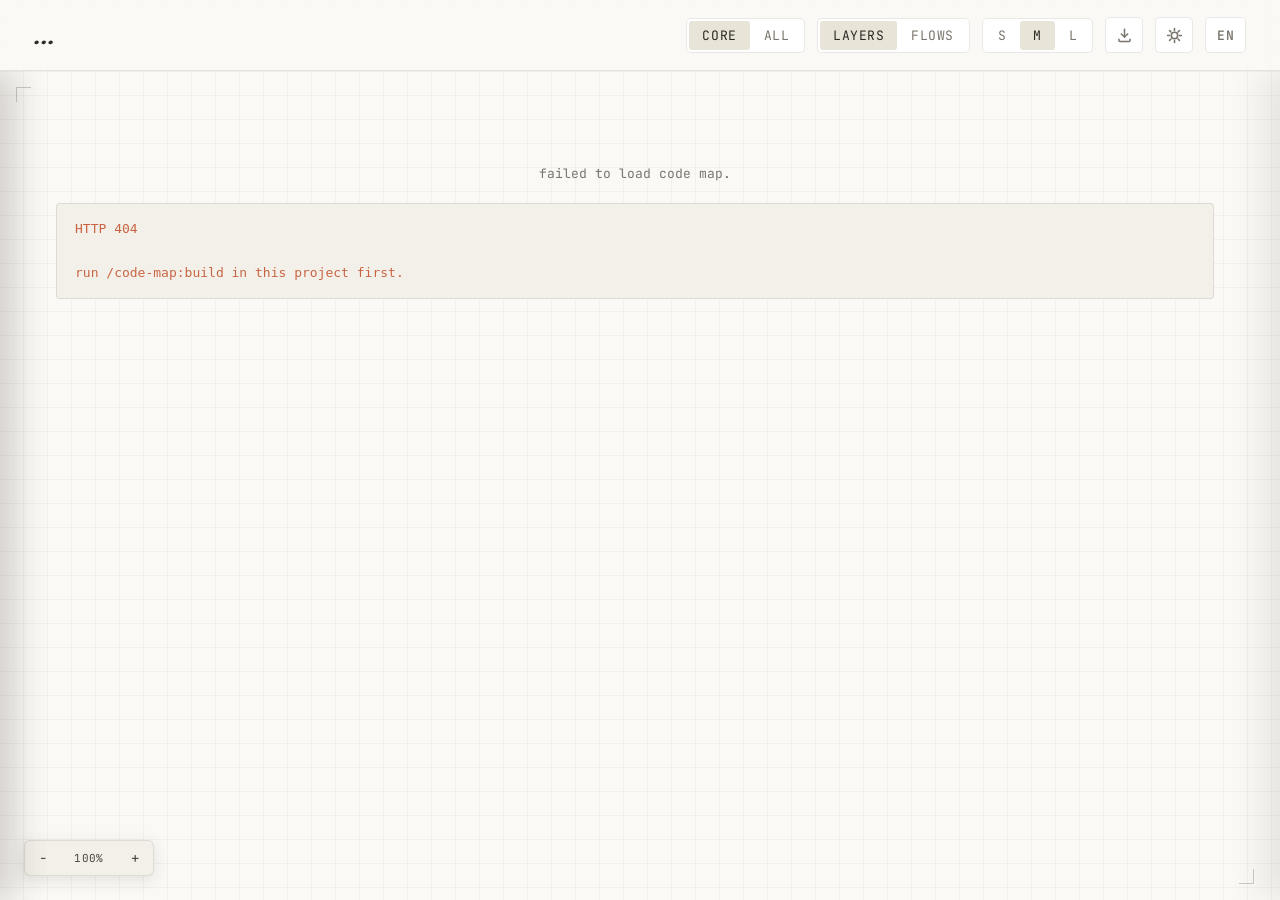
==== viewer/index.html @ 7a721532 "feat(viewer): git commit-history sidebar with changed-class highlight Layer-mode left sidebar (left-" ====
<!doctype html>
<html lang="en" id="html-root">
<head>
<meta charset="utf-8" />
<meta name="viewport" content="width=device-width, initial-scale=1" />
<title>code map</title>

<link rel="preconnect" href="https://fonts.googleapis.com">
<link rel="preconnect" href="https://fonts.gstatic.com" crossorigin>
<link href="https://fonts.googleapis.com/css2?family=Fraunces:opsz,wght@9..144,400;9..144,500;9..144,600&family=Geist:wght@300;400;500;600&family=JetBrains+Mono:wght@400;500;600&display=swap" rel="stylesheet">

<link rel="stylesheet" href="./style.css" />
</head>
<body>

<header class="topbar">
  <div class="brand">
    <div class="project" id="project-name">…</div>
    <div class="build-info" id="build-info" hidden></div>
  </div>
  <div class="controls">
    <div class="toggle" id="view-toggle">
      <button data-mode="core" class="active" data-i18n="core">core</button>
      <button data-mode="all" data-i18n="all">all</button>
    </div>
    <div class="toggle" id="group-toggle" role="group" aria-label="grouping">
      <button data-group="layer" class="active" data-i18n="group_layers">layers</button>
      <button data-group="flow" data-i18n="group_flows">flows</button>
    </div>
    <div class="toggle" id="font-size-toggle" role="group" aria-label="font size">
      <button data-size="small" data-i18n-title="font_small">S</button>
      <button data-size="medium" class="active" data-i18n-title="font_medium">M</button>
      <button data-size="large" data-i18n-title="font_large">L</button>
    </div>
    <button class="export-toggle" id="export-toggle" type="button" aria-label="export image" data-i18n-title="export_image">
      <svg viewBox="0 0 16 16" fill="none" stroke="currentColor" stroke-width="1.4" stroke-linecap="round" stroke-linejoin="round" aria-hidden="true">
        <path d="M8 2v7.5"/>
        <path d="M5 6.5 8 9.5 11 6.5"/>
        <path d="M2.75 11.5v1.25c0 .55.45 1 1 1h8.5c.55 0 1-.45 1-1V11.5"/>
      </svg>
    </button>
    <button class="theme-toggle" id="theme-toggle" type="button" aria-label="toggle theme" data-i18n-title="toggle_theme">
      <svg class="icon-moon" viewBox="0 0 16 16" fill="currentColor" aria-hidden="true">
        <path d="M6 1.5a6.5 6.5 0 1 0 8.5 8.5A5.5 5.5 0 0 1 6 1.5z"/>
      </svg>
      <svg class="icon-sun" viewBox="0 0 16 16" fill="none" stroke="currentColor" stroke-width="1.5" stroke-linecap="round" aria-hidden="true">
        <circle cx="8" cy="8" r="3"/>
        <path d="M8 1.5v1.8 M8 12.7v1.8 M1.5 8h1.8 M12.7 8h1.8 M3.4 3.4l1.27 1.27 M11.33 11.33l1.27 1.27 M3.4 12.6l1.27-1.27 M11.33 4.67l1.27-1.27"/>
      </svg>
    </button>
    <button class="lang-toggle" id="lang-toggle" type="button" aria-label="switch language">EN</button>
  </div>
</header>

<div class="layout">
  <aside class="flow-sidebar" id="flow-sidebar">
    <div class="flow-sidebar-head">
      <span class="flow-sidebar-title" data-i18n="group_flows">flows</span>
      <button class="flow-collapse" id="flow-collapse" type="button" aria-label="collapse flow list" data-i18n-title="collapse_flows">
        <svg viewBox="0 0 16 16" fill="none" stroke="currentColor" stroke-width="1.6" stroke-linecap="round" stroke-linejoin="round" aria-hidden="true">
          <path d="M10 3.5 5.5 8 10 12.5"/>
        </svg>
      </button>
    </div>
    <div class="flow-list" id="flow-list"></div>
  </aside>
  <aside class="commit-sidebar" id="commit-sidebar">
    <div class="commit-sidebar-head">
      <span class="commit-sidebar-title" data-i18n="commit_history">Commit History</span>
      <button class="commit-collapse" id="commit-collapse" type="button" aria-label="collapse commit list" data-i18n-title="collapse_commits">
        <svg viewBox="0 0 16 16" fill="none" stroke="currentColor" stroke-width="1.6" stroke-linecap="round" stroke-linejoin="round" aria-hidden="true">
          <path d="M10 3.5 5.5 8 10 12.5"/>
        </svg>
      </button>
    </div>
    <div class="commit-list" id="commit-list"></div>
  </aside>
  <button class="commit-expand" id="commit-expand" type="button" aria-label="show commit history" data-i18n-title="expand_commits">
    <svg viewBox="0 0 16 16" fill="none" stroke="currentColor" stroke-width="1.6" stroke-linecap="round" stroke-linejoin="round" aria-hidden="true">
      <path d="M6 3.5 10.5 8 6 12.5"/>
    </svg>
  </button>
  <button class="flow-expand" id="flow-expand" type="button" aria-label="show flow list" data-i18n-title="expand_flows">
    <svg viewBox="0 0 16 16" fill="none" stroke="currentColor" stroke-width="1.6" stroke-linecap="round" stroke-linejoin="round" aria-hidden="true">
      <path d="M6 3.5 10.5 8 6 12.5"/>
    </svg>
  </button>
  <div class="canvas-wrap" id="canvas-wrap">
    <svg id="map" xmlns="http://www.w3.org/2000/svg"></svg>
  </div>
  <aside class="detail" id="detail">
    <div class="detail-body" id="detail-body">
      <div class="empty">
        <div data-i18n="nothing_selected">nothing selected.</div>
        <div class="hint" data-i18n="click_node">click a node in the map</div>
      </div>
    </div>
    <div class="lang-stats" id="lang-stats"></div>
  </aside>
  <div class="zoom-controls" id="zoom-controls">
    <button type="button" data-zoom="out" data-i18n-title="zoom_out">−</button>
    <button type="button" data-zoom="reset" class="zoom-pct" id="zoom-pct" data-i18n-title="zoom_reset">100%</button>
    <button type="button" data-zoom="in" data-i18n-title="zoom_in">+</button>
  </div>
</div>

<div class="tooltip" id="tooltip"></div>

<script type="module" src="./src/main.js"></script>
</body>
</html>
---- viewer/style.css ----
:root {
  --bg-0:        #0a0e13;
  --bg-1:        #0f141b;
  --bg-2:        #161c25;
  --bg-3:        #1d2530;
  --line-faint:  rgba(140, 180, 220, 0.045);
  --line:        rgba(140, 180, 220, 0.10);
  --line-strong: rgba(140, 180, 220, 0.22);

  --text-0:      #e8ecf2;
  --text-1:      #b7bfcc;
  --text-2:      #7c8696;
  --text-3:      #525c6b;

  --accent:      #e9a771;          /* copper */
  --accent-dim:  rgba(233, 167, 113, 0.22);
  --accent-glow: rgba(233, 167, 113, 0.55);
  --cyan:        #7ad3e6;           /* edge cyan */
  --cyan-dim:    rgba(122, 211, 230, 0.32);
  --warn:        #d68b8b;

  --header-bg:      rgba(10, 14, 19, 0.86);
  --shadow-panel:   rgba(0, 0, 0, 0.22);
  --shadow-tooltip: rgba(0, 0, 0, 0.50);
  --shadow-zoom:    rgba(0, 0, 0, 0.32);
  --scroll-hover:   #2a3340;

  --font-display: "Fraunces", Georgia, serif;
  --font-ui:      "Geist", ui-sans-serif, system-ui, sans-serif;
  --font-mono:    "JetBrains Mono", ui-monospace, "SF Mono", Menlo, monospace;

  /* type scale — driven by body.fs-{small,medium,large}. 14 / 16 / 18 ratio.
     NOTE: derived values like calc(380px * var(--fs-scale)) must be written at
     the point of use, not declared here — a custom property defined on :root
     locks in the var() at :root, ignoring body-level overrides. */
  --fs-scale: 1;
}

body.fs-small  { --fs-scale: 0.875; }
body.fs-large  { --fs-scale: 1.125; }

/* light theme — warm cream / coral, inspired by claude.com */
body.light {
  --bg-0:        #faf9f6;          /* page */
  --bg-1:        #ffffff;          /* panels */
  --bg-2:        #f3f0ea;          /* subtle hover */
  --bg-3:        #e8e4d8;          /* emphasis */
  --line-faint:  rgba(60, 50, 40, 0.045);
  --line:        rgba(60, 50, 40, 0.11);
  --line-strong: rgba(60, 50, 40, 0.24);

  --text-0:      #2d2a26;
  --text-1:      #4a463f;
  --text-2:      #7a756c;
  --text-3:      #a8a39a;

  --accent:      #c96442;          /* claude warm orange */
  --accent-dim:  rgba(201, 100, 66, 0.16);
  --accent-glow: rgba(201, 100, 66, 0.38);
  --cyan:        #5c8bc9;
  --cyan-dim:    rgba(92, 139, 201, 0.30);
  --warn:        #c25555;

  --header-bg:      rgba(250, 249, 246, 0.88);
  --shadow-panel:   rgba(60, 50, 40, 0.10);
  --shadow-tooltip: rgba(60, 50, 40, 0.18);
  --shadow-zoom:    rgba(60, 50, 40, 0.12);
  --scroll-hover:   #c0b8aa;
}

* { box-sizing: border-box; }
html, body { margin: 0; padding: 0; height: 100%; background: var(--bg-0); color: var(--text-0); font-family: var(--font-ui); }

/* Theme cross-fade: only active for the brief window right after a manual theme
   toggle (body.theme-switching, added/removed in JS). Applying it to every
   element makes the whole UI — panels, SVG nodes, borders, text — ease between
   palettes together instead of snapping, which is what felt jarring before.
   It's temporary so it never interferes with hover/layout transitions. */
body.theme-switching,
body.theme-switching *,
body.theme-switching *::before,
body.theme-switching *::after {
  transition:
    background-color 0.4s cubic-bezier(0.4, 0, 0.2, 1),
    background-image 0.4s cubic-bezier(0.4, 0, 0.2, 1),
    color            0.4s cubic-bezier(0.4, 0, 0.2, 1),
    border-color     0.4s cubic-bezier(0.4, 0, 0.2, 1),
    fill             0.4s cubic-bezier(0.4, 0, 0.2, 1),
    stroke           0.4s cubic-bezier(0.4, 0, 0.2, 1) !important;
}
@media (prefers-reduced-motion: reduce) {
  body.theme-switching, body.theme-switching *,
  body.theme-switching *::before, body.theme-switching *::after { transition: none !important; }
}
body {
  /* full-height flex column: topbar (auto) + .layout (fills the rest). This
     replaces the old `.layout { height: calc(100vh - 57px) }` magic number, so
     the topbar can grow/shrink without re-deriving a hardcoded offset. */
  display: flex;
  flex-direction: column;
  overflow: hidden;
  /* blueprint grid background */
  background-image:
    linear-gradient(var(--line-faint) 1px, transparent 1px),
    linear-gradient(90deg, var(--line-faint) 1px, transparent 1px);
  background-size: 24px 24px;
  background-position: -1px -1px;
}

a { color: inherit; }
button { font-family: inherit; }

/* ---------- header ---------- */
header.topbar {
  position: sticky; top: 0; z-index: 50;
  flex: 0 0 auto;
  display: flex;
  justify-content: space-between;
  align-items: center;
  gap: 28px;
  padding: 17px 34px;
  border-bottom: 1px solid var(--line);
  background: var(--header-bg);
  backdrop-filter: blur(8px);
}

.brand {
  display: flex; align-items: baseline; gap: 14px;
}
.brand .project {
  font-family: var(--font-display);
  font-style: italic;
  font-weight: 500;
  font-size: 26px;
  letter-spacing: -0.01em;
  color: var(--text-0);
}
.brand .build-info {
  font-family: var(--font-mono);
  font-size: 12px;
  line-height: 1.4;
  color: var(--text-2);
  white-space: nowrap;
  letter-spacing: 0.02em;
}

.controls { display: flex; gap: 12px; align-items: center; }

.toggle {
  display: flex; gap: 1px; border: 1px solid var(--line); border-radius: 5px; padding: 2px;
  background: var(--bg-1);
}
.toggle[hidden] { display: none; }   /* core/all toggle is hidden in flow mode */
.toggle button {
  background: transparent; border: 0; color: var(--text-2);
  font-family: var(--font-mono); font-size: 13px; letter-spacing: 0.04em;
  padding: 6px 13px; cursor: pointer; border-radius: 3px;
  text-transform: uppercase;
}
.toggle button.active { background: var(--bg-3); color: var(--text-0); }
.toggle button:hover:not(.active) { color: var(--text-1); }

.theme-toggle, .lang-toggle, .export-toggle {
  background: var(--bg-1);
  border: 1px solid var(--line);
  border-radius: 5px;
  width: 38px; height: 36px;
  padding: 0;
  display: inline-flex; align-items: center; justify-content: center;
  color: var(--text-2);
  cursor: pointer;
  transition: color 0.15s, background 0.15s, border-color 0.15s;
}
.theme-toggle:hover, .lang-toggle:hover, .export-toggle:hover { color: var(--text-0); border-color: var(--line-strong); }
.theme-toggle svg, .lang-toggle svg, .export-toggle svg { width: 17px; height: 17px; display: block; }
.export-toggle[aria-busy="true"] { opacity: 0.5; pointer-events: none; }
.theme-toggle .icon-sun  { display: none; }
.theme-toggle .icon-moon { display: block; }
body.light .theme-toggle .icon-sun  { display: block; }
body.light .theme-toggle .icon-moon { display: none; }
.lang-toggle {
  font-family: var(--font-mono);
  font-size: 13px;
  font-weight: 600;
  letter-spacing: 0.02em;
  width: auto;
  padding: 0 11px;
}

/* ---------- main layout ---------- */
.layout {
  position: relative;
  display: flex;
  flex: 1 1 auto;
  min-height: 0;          /* let the flex child own its height and scroll internally */
  overflow: hidden;       /* clip the panels during the slide-out so their shadows don't leak */
}

.canvas-wrap {
  position: relative;
  flex: 1;
  min-width: 0;           /* let the flex item shrink below its content's intrinsic width */
  overflow: auto;
  /* Reserve scrollbar space so its appearance/disappearance can't change clientWidth.
     Without this, applyZoom can fall into a ResizeObserver feedback loop where the
     SVG height crosses the scrollbar threshold each frame and the page visibly shakes. */
  scrollbar-gutter: stable;
  padding: 32px 28px 80px;
  cursor: grab;
  /* margin-right ← right detail panel; margin-left ← left flow sidebar. */
  transition: margin 280ms cubic-bezier(0.4, 0, 0.2, 1);
}
.canvas-wrap.panning { cursor: grabbing; }
.canvas-wrap.panning * { cursor: grabbing !important; }   /* keep cursor consistent over nodes during a pan */
.layout.has-selection .canvas-wrap { margin-right: calc(380px * var(--fs-scale)); }
.layout.flow-active.flow-open .canvas-wrap { margin-left: calc(240px * var(--fs-scale)); }
.layout.commit-active.commit-open .canvas-wrap { margin-left: calc(240px * var(--fs-scale)); }

.canvas-wrap::before {
  /* registration mark, top-left corner */
  content: "";
  position: absolute; top: 16px; left: 16px;
  width: 14px; height: 14px;
  border-left: 1px solid var(--line-strong); border-top: 1px solid var(--line-strong);
}
.canvas-wrap::after {
  content: "";
  position: absolute; bottom: 16px; right: 16px;
  width: 14px; height: 14px;
  border-right: 1px solid var(--line-strong); border-bottom: 1px solid var(--line-strong);
}

#map { display: block; }

/* ---------- right panel (overlay, slides in from the right) ---------- */
.detail {
  position: absolute;
  top: 0; right: 0; bottom: 0;
  width: calc(380px * var(--fs-scale));
  background: var(--bg-1);
  display: flex; flex-direction: column;
  border-left: 1px solid var(--line);
  box-shadow: -16px 0 32px var(--shadow-panel);
  transform: translateX(100%);
  transition: transform 280ms cubic-bezier(0.4, 0, 0.2, 1);
  z-index: 5;
}
.layout.has-selection .detail { transform: translateX(0); }

.detail-body {
  flex: 1 1 auto;
  min-height: 0; min-width: 0;
  padding: 28px 28px 24px;
  overflow-y: auto;
  overflow-x: hidden;      /* never scroll the panel sideways — long tokens wrap/clip instead */
  display: flex; flex-direction: column; gap: 22px;
}

/* language counts pinned to the bottom of the detail panel */
.lang-stats {
  flex: 0 0 auto;
  padding: 20px 28px 24px;
  border-top: 1px solid var(--line);
  display: flex; flex-direction: column; gap: 10px;
}
.lang-stat {
  display: flex; align-items: center; gap: 12px;
  font-family: var(--font-mono);
  font-size: calc(14px * var(--fs-scale));
  color: var(--text-1);
}
.lang-stat::before {
  content: "";
  display: block;
  width: 10px; height: 10px;
  border-radius: 50%;
  background: var(--lang-color, var(--lang-default));
  flex-shrink: 0;
}
.lang-stat b {
  margin-left: auto;
  color: var(--text-0);
  font-weight: 500;
  font-variant-numeric: tabular-nums;
}

.detail .empty {
  margin-top: 80px;
  color: var(--text-3);
  font-family: var(--font-mono);
  font-size: calc(12px * var(--fs-scale));
  line-height: 1.7;
  text-align: center;
}
.detail .empty .hint {
  margin-top: 18px;
  display: inline-block;
  padding: 8px 14px;
  border: 1px dashed var(--line);
  border-radius: 4px;
  color: var(--text-2);
}

.kicker {
  font-family: var(--font-mono);
  font-size: calc(10.5px * var(--fs-scale));
  color: var(--text-3);
  overflow-wrap: anywhere;
}

.class-title {
  font-family: var(--font-display);
  font-weight: 500;
  font-size: calc(24px * var(--fs-scale));
  letter-spacing: -0.015em;
  line-height: 1.2;
  margin: 6px 0 0;
  overflow-wrap: anywhere;
  color: var(--text-0);
}
.class-title em {
  font-style: italic;
  color: var(--accent);
}
/* When the title holds a full function signature, use mono + a calmer size so
   long signatures stay readable instead of dominating the panel. */
.class-title.is-signature {
  font-family: var(--font-mono);
  font-weight: 500;
  font-size: calc(15px * var(--fs-scale));
  letter-spacing: 0;
  line-height: 1.4;
}

.class-kind {
  display: inline-block;
  margin-top: 10px;
  padding: 2px 8px;
  border: 1px solid var(--line);
  border-radius: 3px;
  font-family: var(--font-mono);
  font-size: calc(10.5px * var(--fs-scale));
  color: var(--text-2);
  max-width: 100%;
  word-break: break-all;
}

.tag-row {
  display: flex; flex-wrap: wrap; gap: 6px;
  margin-top: 8px;
}
.tag-chip {
  font-family: var(--font-mono);
  font-size: calc(10px * var(--fs-scale));
  padding: 2px 7px;
  border-radius: 3px;
  background: var(--accent-dim);
  color: var(--accent);
  border: 1px solid var(--accent-dim);
}
.tag-chip.muted {
  background: transparent;
  color: var(--text-2);
  border-color: var(--line);
}

.path-row {
  display: flex; align-items: stretch; gap: 0;
  border: 1px solid var(--line);
  border-radius: 4px;
  background: var(--bg-2);
  font-family: var(--font-mono);
  font-size: calc(11.5px * var(--fs-scale));
  overflow: hidden;
  flex-shrink: 0;
}
.path-row .path-at { padding: 8px 8px 8px 10px; color: var(--accent); }
.path-row .path-text {
  flex: 1; padding: 8px 4px 8px 0;
  color: var(--text-1);
  word-break: break-all;
  line-height: 1.5;
  cursor: text;
}
.path-row .copy {
  border: 0; border-left: 1px solid var(--line);
  background: transparent; color: var(--text-2);
  padding: 0 12px; cursor: pointer; font-family: var(--font-mono); font-size: calc(11px * var(--fs-scale));
  min-width: 72px;            /* sized for the longest label ("copied"/"failed") so the row doesn't reflow */
  text-align: center;
  transition: color 0.15s, background 0.15s;
}
.path-row .copy:hover { color: var(--text-0); background: var(--bg-3); }
.path-row .copy.ok { color: var(--accent); }

.description {
  font-family: var(--font-display);
  font-size: calc(16px * var(--fs-scale)); line-height: 1.55;
  color: var(--text-1);
  font-weight: 400;
  /* break inside unspaced slash-runs like "OpenAI/Anthropic/Qwen/Kimi" so the
     paragraph wraps within the panel instead of forcing a sideways scroll. */
  overflow-wrap: anywhere;
}
.description em { font-style: italic; color: var(--text-0); }
.description.muted { color: var(--text-3); font-style: italic; font-size: calc(13px * var(--fs-scale)); }

.meta-grid {
  display: grid; grid-template-columns: 1fr 1fr; gap: 1px;
  background: var(--line);
  border: 1px solid var(--line);
  border-radius: 4px;
  overflow: hidden;
  flex-shrink: 0;
}
.meta-grid .cell {
  background: var(--bg-1);
  padding: 12px 14px;
  display: flex; flex-direction: column; gap: 4px;
  min-width: 0;            /* let the 1fr columns shrink so a long value can't break the grid */
}
.meta-grid .cell .label {
  font-family: var(--font-mono); font-size: calc(10px * var(--fs-scale));
  color: var(--text-3);
}
.meta-grid .cell .value {
  font-family: var(--font-mono); font-size: calc(15px * var(--fs-scale)); color: var(--text-0);
  font-weight: 500;
  /* numbers fit; a long value (e.g. a file name) truncates with … (full text on
     hover via the cell's title) rather than blowing out the table layout. */
  overflow: hidden; text-overflow: ellipsis; white-space: nowrap;
}

.section-h {
  font-family: var(--font-mono); font-size: calc(10.5px * var(--fs-scale));
  color: var(--text-3);
  margin: 4px 0 0;
  padding-bottom: 8px; border-bottom: 1px solid var(--line);
}

.edge-list { display: flex; flex-direction: column; gap: 4px; margin-top: 8px; }
.edge-row {
  display: flex; flex-direction: column;
  padding: 6px 10px;
  border-radius: 3px;
  font-family: var(--font-mono); font-size: calc(11.5px * var(--fs-scale));
  color: var(--text-1);
  cursor: pointer;
  transition: background 0.12s, color 0.12s;
}
.edge-row:hover { background: var(--bg-2); color: var(--text-0); }
.edge-row-main {
  display: flex; align-items: center; gap: 8px;
  min-width: 0;       /* allow children to shrink below intrinsic width */
}
.edge-row .arrow { color: var(--cyan); flex: 0 0 auto; }
.edge-row .edge-name {
  flex: 1 1 auto;
  min-width: 0;
  overflow: hidden;
  text-overflow: ellipsis;
  white-space: nowrap;
}
.edge-row .kind {
  flex: 0 0 auto;
  font-size: calc(9.5px * var(--fs-scale)); color: var(--text-3);
}
.edge-row .edge-pkg {
  margin-top: 2px;
  padding-left: 16px;      /* aligns with name (arrow ~10px + gap 8) */
  font-size: calc(10px * var(--fs-scale));
  color: var(--text-3);
  overflow-wrap: anywhere;
  line-height: 1.35;
}
.edge-row.is-out .arrow::before { content: "→"; }
.edge-row.is-in  .arrow::before { content: "←"; }
.edge-row.is-in .edge-name { color: var(--text-2); }

.subhint { font-family: var(--font-mono); font-size: calc(11px * var(--fs-scale)); color: var(--text-3); margin-top: 6px; }

/* ---------- SVG node styles ---------- */
.layer-band rect.bg { fill: var(--bg-1); stroke: var(--line); stroke-width: 1; }
.layer-band .label {
  font-family: var(--font-display);
  font-style: italic;
  font-weight: 500;
  font-size: calc(22px * var(--fs-scale));
  fill: var(--text-1);
  letter-spacing: -0.01em;
}
.layer-band .summary {
  font-family: var(--font-mono);
  font-size: calc(10.5px * var(--fs-scale));
  fill: var(--text-3);
}
.layer-band .count {
  font-family: var(--font-mono);
  font-size: calc(10.5px * var(--fs-scale));
  fill: var(--text-2);
  text-anchor: end;
}

.node.flow-hub rect { stroke-dasharray: 4 3; opacity: 0.55; }
.node.flow-core rect { stroke: var(--accent); stroke-width: 1.8; }

/* ---------- left flow / commit sidebars (slide in from the left, mirror .detail) ---------- */
.flow-sidebar, .commit-sidebar {
  position: absolute;
  top: 0; left: 0; bottom: 0;
  width: calc(240px * var(--fs-scale));
  background: var(--bg-1);
  display: flex; flex-direction: column;
  border-right: 1px solid var(--line);
  box-shadow: 16px 0 32px var(--shadow-panel);
  transform: translateX(-100%);
  transition: transform 280ms cubic-bezier(0.4, 0, 0.2, 1);
  z-index: 5;
}
.layout.flow-active.flow-open .flow-sidebar { transform: translateX(0); }
.layout.commit-active.commit-open .commit-sidebar { transform: translateX(0); }

.flow-sidebar-head, .commit-sidebar-head {
  flex: 0 0 auto;
  display: flex; align-items: center; justify-content: space-between;
  gap: 10px;
  padding: 18px 14px 14px 22px;
  border-bottom: 1px solid var(--line);
}
.flow-sidebar-title, .commit-sidebar-title {
  font-family: var(--font-display);
  font-style: italic;
  font-weight: 500;
  font-size: calc(18px * var(--fs-scale));
  color: var(--text-1);
}
.flow-collapse, .flow-expand, .commit-collapse, .commit-expand {
  background: var(--bg-1);
  border: 1px solid var(--line);
  border-radius: 5px;
  width: 28px; height: 28px;
  padding: 0;
  display: inline-flex; align-items: center; justify-content: center;
  color: var(--text-2); cursor: pointer;
  transition: color 0.15s, background 0.15s, border-color 0.15s;
}
.flow-collapse:hover, .flow-expand:hover, .commit-collapse:hover, .commit-expand:hover { color: var(--text-0); border-color: var(--line-strong); }
.flow-collapse svg, .flow-expand svg, .commit-collapse svg, .commit-expand svg { width: 15px; height: 15px; display: block; }

.flow-list, .commit-list {
  flex: 1 1 auto;
  min-height: 0;
  overflow-y: auto;
  overflow-x: hidden;      /* names/descriptions wrap; never scroll sideways */
  padding: 12px 12px 20px;
  display: flex; flex-direction: column; gap: 4px;
}
.flow-item, .commit-item {
  display: flex; flex-direction: column; gap: 3px;
  width: 100%;
  text-align: left;
  background: transparent;
  border: 1px solid transparent;
  border-radius: 5px;
  padding: 9px 12px;
  cursor: pointer;
  color: var(--text-1);
  transition: background 0.12s, border-color 0.12s, color 0.12s;
}
.flow-item:hover, .commit-item:hover { background: var(--bg-2); color: var(--text-0); }
.flow-item.active, .commit-item.active { background: var(--accent-dim); border-color: var(--accent-dim); }
.flow-item.active .flow-item-name, .commit-item.active .commit-item-name { color: var(--accent); font-weight: 600; }
.flow-item-name, .commit-item-name {
  font-family: var(--font-mono);
  font-size: calc(12.5px * var(--fs-scale));
  letter-spacing: 0.01em;
  overflow-wrap: anywhere;
  line-height: 1.35;
}
.flow-item-desc, .commit-item-desc {
  font-family: var(--font-ui);
  font-size: calc(11px * var(--fs-scale));
  color: var(--text-3);
  line-height: 1.4;
  overflow-wrap: anywhere;
}
.flow-item.active .flow-item-desc, .commit-item.active .commit-item-desc { color: var(--text-2); }

/* commit items whose changed files map to no class in the graph (dimmed name + note) */
.commit-item.no-match .commit-item-name { color: var(--text-3); }
.commit-note { font-family: var(--font-ui); font-size: calc(10.5px * var(--fs-scale)); color: var(--text-3); padding: 2px 0 0; }

/* collapsed-state expand handle — a thin tab on the left edge (flow / commit) */
.flow-expand, .commit-expand {
  position: absolute;
  top: 50%; left: 0;
  transform: translateY(-50%);
  width: 22px; height: 64px;
  border-left: 0;
  border-top-left-radius: 0; border-bottom-left-radius: 0;
  box-shadow: 6px 0 16px var(--shadow-zoom);
  z-index: 4;
  display: none;
}
.layout.flow-active:not(.flow-open) .flow-expand { display: inline-flex; }
.layout.commit-active:not(.commit-open) .commit-expand { display: inline-flex; }

.node { cursor: pointer; }
.node rect {
  fill: var(--bg-2);
  stroke: var(--line-strong);
  stroke-width: 1;
  transition: fill 0.18s, stroke 0.18s, stroke-width 0.18s;
}
.node rect.lang-stripe {
  /* a thin left-edge stripe colored by language */
  stroke: none;
  pointer-events: none;
}
.node .nlabel {
  font-family: var(--font-mono);
  font-size: calc(11px * var(--fs-scale));
  fill: var(--text-1);
  pointer-events: none;
  dominant-baseline: middle;
}
.node:hover rect:not(.lang-stripe) {
  fill: var(--bg-3);
  stroke: var(--text-2);
}
.node:hover .nlabel { fill: var(--text-0); }

.node.selected rect:not(.lang-stripe) {
  fill: var(--accent-dim);
  stroke: var(--accent);
  stroke-width: 1.5;
  filter: drop-shadow(0 0 6px var(--accent-glow));
}
.node.selected .nlabel { fill: var(--accent); font-weight: 600; }

.node.dimmed { opacity: 0.18; }
.node.peer rect:not(.lang-stripe) { stroke: var(--cyan); stroke-width: 1.5; }
.node.peer .nlabel { fill: var(--cyan); }

/* language palette — each gets a distinct hue for the stripe + header chip */
:root {
  --lang-kotlin:     #b08bff;
  --lang-java:       #f4a261;
  --lang-python:     #7ad3e6;
  --lang-go:         #5dcfd6;
  --lang-rust:       #e6826b;
  --lang-typescript: #5d8fe6;
  --lang-javascript: #e6c25d;
  --lang-default:    #8b8b8b;
}

.lang-tag {
  font-family: var(--font-mono);
  color: var(--text-1);
  font-size: calc(10.5px * var(--fs-scale));
  letter-spacing: 0.02em;
}

.edge {
  fill: none;
  stroke: var(--line);
  stroke-width: 1;
  pointer-events: none;
  transition: stroke 0.2s, stroke-width 0.2s, opacity 0.2s;
}
.edge.active {
  stroke: var(--cyan-dim);
  stroke-width: 1.4;
}
.edge.active.out { stroke: var(--accent); }
.edge.dimmed { opacity: 0.04; }

/* flow-mode edges: a calm resting orange that selection brings into focus.
   When a node is selected, the edges on its flow slice go `.active` (lit) and
   every other edge goes `.dimmed` — so a disabled (dimmed) node's connectors
   read as disabled too, instead of the whole flow staying fully highlighted. */
.edge.flow { stroke: var(--accent); opacity: 0.5; stroke-width: 1.4; }
.edge.flow.active { opacity: 1; stroke-width: 1.7; }
.edge.flow.dimmed { opacity: 0.05; }

/* tooltip */
.tooltip {
  position: fixed;
  pointer-events: none;
  background: var(--bg-3);
  border: 1px solid var(--line-strong);
  border-radius: 4px;
  padding: 6px 10px;
  font-family: var(--font-mono);
  font-size: calc(11px * var(--fs-scale));
  color: var(--text-0);
  z-index: 100;
  white-space: nowrap;
  opacity: 0;
  transition: opacity 0.1s;
  box-shadow: 0 6px 22px var(--shadow-tooltip);
}
.tooltip.visible { opacity: 1; }
.tooltip .pkg { color: var(--text-3); }

/* zoom controls (bottom-left overlay) */
.zoom-controls {
  position: absolute;
  bottom: 24px;
  left: 24px;
  display: flex;
  gap: 1px;
  background: var(--bg-2);
  border: 1px solid var(--line);
  border-radius: 6px;
  padding: 2px;
  z-index: 4;
  font-family: var(--font-mono);
  box-shadow: 0 4px 16px var(--shadow-zoom);
  user-select: none;
  /* slide clear of the flow sidebar when it opens (matches the panel transition) */
  transition: left 280ms cubic-bezier(0.4, 0, 0.2, 1);
}
.layout.flow-active.flow-open .zoom-controls { left: calc(240px * var(--fs-scale) + 24px); }
.layout.commit-active.commit-open .zoom-controls { left: calc(240px * var(--fs-scale) + 24px); }
.zoom-controls button {
  background: transparent;
  border: 0;
  color: var(--text-1);
  cursor: pointer;
  font-size: 14px;
  padding: 6px 10px;
  min-width: 32px;
  border-radius: 4px;
  font-family: inherit;
  transition: background 0.15s, color 0.15s;
}
.zoom-controls button:hover { background: var(--bg-3); color: var(--text-0); }
.zoom-controls button:active { background: var(--accent-dim); }
.zoom-controls .zoom-pct {
  font-size: 11px;
  letter-spacing: 0.04em;
  min-width: 58px;
}

/* error state */
.error-state {
  padding: 60px 28px;
  text-align: center;
  color: var(--text-2);
  font-family: var(--font-mono);
  font-size: calc(13px * var(--fs-scale));
  line-height: 1.7;
}
.error-state code {
  display: block;
  margin-top: 18px;
  padding: 14px 18px;
  background: var(--bg-2);
  border: 1px solid var(--line);
  border-radius: 4px;
  color: var(--accent);
  text-align: left;
  white-space: pre;
}

/* scrollbars */
::-webkit-scrollbar { width: 10px; height: 10px; }
::-webkit-scrollbar-track { background: var(--bg-0); }
::-webkit-scrollbar-thumb { background: var(--bg-3); border-radius: 5px; border: 2px solid var(--bg-0); }
::-webkit-scrollbar-thumb:hover { background: var(--scroll-hover); }

/* responsive: side panels take the full viewport width on narrow screens */
@media (max-width: 900px) {
  .detail { width: 100%; }
  .flow-sidebar { width: 100%; }
}
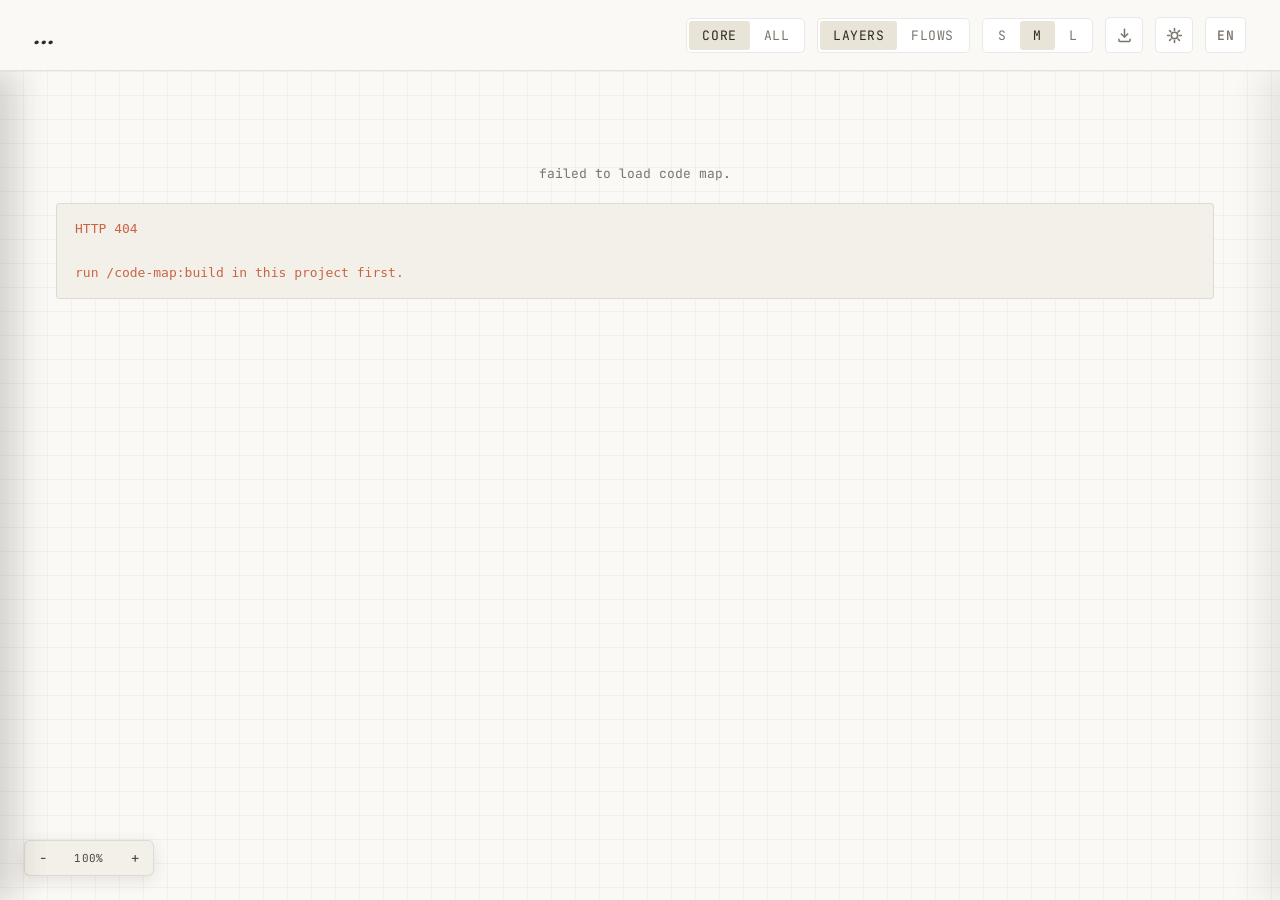
==== commit 88702252: "feat(viewer): build-info popover — click badge for selectable, copyable details Replace the badge's " ====
--- a/viewer/index.html
+++ b/viewer/index.html
@@ -105,6 +105,7 @@
 </div>
 
 <div class="tooltip" id="tooltip"></div>
+<div class="build-popover" id="build-popover" hidden></div>
 
 <script type="module" src="./src/main.js"></script>
 </body>
--- a/viewer/style.css
+++ b/viewer/style.css
@@ -142,7 +142,10 @@
   color: var(--text-2);
   white-space: nowrap;
   letter-spacing: 0.02em;
-}
+  cursor: pointer;               /* opens the build-popover */
+  transition: color 0.15s;
+}
+.brand .build-info:hover { color: var(--text-1); }
 
 .controls { display: flex; gap: 12px; align-items: center; }
 
@@ -213,22 +216,8 @@
 .canvas-wrap.panning { cursor: grabbing; }
 .canvas-wrap.panning * { cursor: grabbing !important; }   /* keep cursor consistent over nodes during a pan */
 .layout.has-selection .canvas-wrap { margin-right: calc(380px * var(--fs-scale)); }
-.layout.flow-active.flow-open .canvas-wrap { margin-left: calc(240px * var(--fs-scale)); }
-.layout.commit-active.commit-open .canvas-wrap { margin-left: calc(240px * var(--fs-scale)); }
-
-.canvas-wrap::before {
-  /* registration mark, top-left corner */
-  content: "";
-  position: absolute; top: 16px; left: 16px;
-  width: 14px; height: 14px;
-  border-left: 1px solid var(--line-strong); border-top: 1px solid var(--line-strong);
-}
-.canvas-wrap::after {
-  content: "";
-  position: absolute; bottom: 16px; right: 16px;
-  width: 14px; height: 14px;
-  border-right: 1px solid var(--line-strong); border-bottom: 1px solid var(--line-strong);
-}
+.layout.flow-active.flow-open .canvas-wrap { margin-left: calc(380px * var(--fs-scale)); }
+.layout.commit-active.commit-open .canvas-wrap { margin-left: calc(380px * var(--fs-scale)); }
 
 #map { display: block; }
 
@@ -508,7 +497,7 @@
 .flow-sidebar, .commit-sidebar {
   position: absolute;
   top: 0; left: 0; bottom: 0;
-  width: calc(240px * var(--fs-scale));
+  width: calc(380px * var(--fs-scale));   /* match the right detail panel width */
   background: var(--bg-1);
   display: flex; flex-direction: column;
   border-right: 1px solid var(--line);
@@ -569,7 +558,10 @@
 }
 .flow-item:hover, .commit-item:hover { background: var(--bg-2); color: var(--text-0); }
 .flow-item.active, .commit-item.active { background: var(--accent-dim); border-color: var(--accent-dim); }
-.flow-item.active .flow-item-name, .commit-item.active .commit-item-name { color: var(--accent); font-weight: 600; }
+/* active item: accent color only — NOT font-weight. Bolding a name that contains
+   CJK falls back to synthetic bold (no real 600 in many CJK fonts), which widens
+   glyphs, shifts the wrap point, and makes the item's height jump on selection. */
+.flow-item.active .flow-item-name, .commit-item.active .commit-item-name { color: var(--accent); }
 .flow-item-name, .commit-item-name {
   font-family: var(--font-mono);
   font-size: calc(12.5px * var(--fs-scale));
@@ -702,6 +694,41 @@
 }
 .tooltip.visible { opacity: 1; }
 .tooltip .pkg { color: var(--text-3); }
+
+/* build-info popover (click the topbar badge; body-level like .tooltip) */
+.build-popover {
+  position: fixed;
+  z-index: 110;
+  background: var(--bg-2);
+  border: 1px solid var(--line-strong);
+  border-radius: 6px;
+  padding: 10px 12px;
+  max-width: min(560px, calc(100vw - 16px));
+  font-family: var(--font-mono);
+  font-size: calc(12px * var(--fs-scale));
+  line-height: 1.65;
+  color: var(--text-1);
+  box-shadow: 0 10px 30px var(--shadow-tooltip);
+}
+.build-popover[hidden] { display: none; }
+.build-popover .rows {
+  user-select: text;
+  cursor: text;
+  padding-right: 78px;           /* clears the absolute copy button */
+}
+.build-popover .row { word-break: break-all; }
+.build-popover .copy {
+  position: absolute; top: 8px; right: 8px;
+  border: 1px solid var(--line); border-radius: 4px;
+  background: transparent; color: var(--text-2);
+  padding: 3px 10px; cursor: pointer;
+  font-family: var(--font-mono); font-size: calc(11px * var(--fs-scale));
+  min-width: 64px;               /* sized for "copied"/"failed" so it doesn't reflow */
+  text-align: center;
+  transition: color 0.15s, background 0.15s;
+}
+.build-popover .copy:hover { color: var(--text-0); background: var(--bg-3); }
+.build-popover .copy.ok { color: var(--accent); }
 
 /* zoom controls (bottom-left overlay) */
 .zoom-controls {
@@ -721,8 +748,8 @@
   /* slide clear of the flow sidebar when it opens (matches the panel transition) */
   transition: left 280ms cubic-bezier(0.4, 0, 0.2, 1);
 }
-.layout.flow-active.flow-open .zoom-controls { left: calc(240px * var(--fs-scale) + 24px); }
-.layout.commit-active.commit-open .zoom-controls { left: calc(240px * var(--fs-scale) + 24px); }
+.layout.flow-active.flow-open .zoom-controls { left: calc(380px * var(--fs-scale) + 24px); }
+.layout.commit-active.commit-open .zoom-controls { left: calc(380px * var(--fs-scale) + 24px); }
 .zoom-controls button {
   background: transparent;
   border: 0;
@@ -769,9 +796,17 @@
 ::-webkit-scrollbar-track { background: var(--bg-0); }
 ::-webkit-scrollbar-thumb { background: var(--bg-3); border-radius: 5px; border: 2px solid var(--bg-0); }
 ::-webkit-scrollbar-thumb:hover { background: var(--scroll-hover); }
+/* the corner where horizontal + vertical scrollbars meet — without this it
+   falls back to the browser default (white), which shows as a stray light
+   square in dark mode. Match the track so it disappears into the canvas. */
+::-webkit-scrollbar-corner { background: var(--bg-0); }
 
 /* responsive: side panels take the full viewport width on narrow screens */
 @media (max-width: 900px) {
   .detail { width: 100%; }
   .flow-sidebar { width: 100%; }
 }
+
+/* dispatch (interface → implementor) flow edges: dashed, slightly muted */
+.edge.flow.dispatch { stroke-dasharray: 5 4; stroke-opacity: 0.85; }
+.dispatch-more { font: 500 11px var(--font-mono); fill: var(--text-2); }
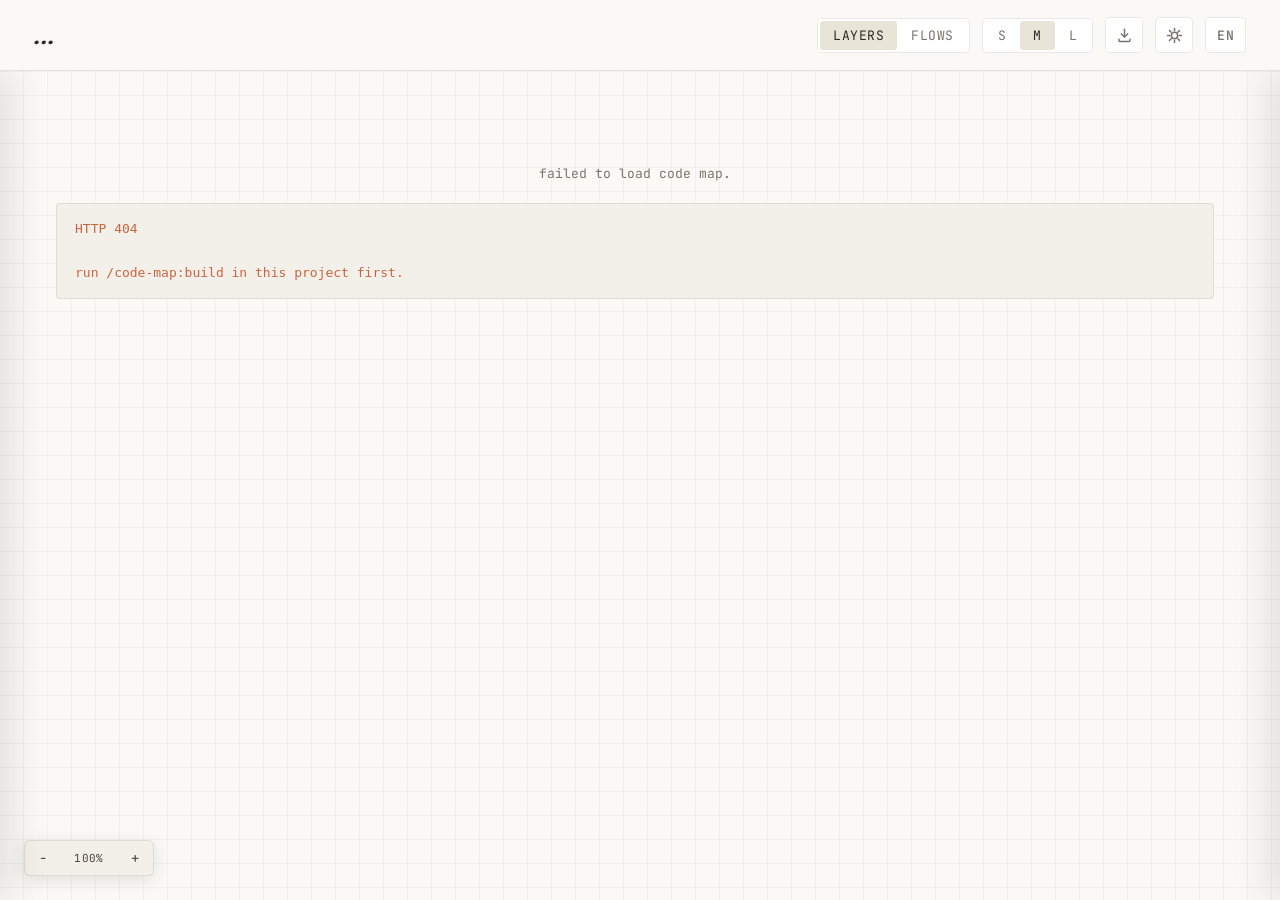
==== commit 7639265d: "feat: core-only viewer + 架构图 UI 升级 (v1.14.0) - markCore: percentile 0.25→0.30 + 每层下限 4(孤层按重要性补位,新旗标 " ====
--- a/viewer/index.html
+++ b/viewer/index.html
@@ -19,10 +19,6 @@
     <div class="build-info" id="build-info" hidden></div>
   </div>
   <div class="controls">
-    <div class="toggle" id="view-toggle">
-      <button data-mode="core" class="active" data-i18n="core">core</button>
-      <button data-mode="all" data-i18n="all">all</button>
-    </div>
     <div class="toggle" id="group-toggle" role="group" aria-label="grouping">
       <button data-group="layer" class="active" data-i18n="group_layers">layers</button>
       <button data-group="flow" data-i18n="group_flows">flows</button>
@@ -64,22 +60,6 @@
     </div>
     <div class="flow-list" id="flow-list"></div>
   </aside>
-  <aside class="commit-sidebar" id="commit-sidebar">
-    <div class="commit-sidebar-head">
-      <span class="commit-sidebar-title" data-i18n="commit_history">Commit History</span>
-      <button class="commit-collapse" id="commit-collapse" type="button" aria-label="collapse commit list" data-i18n-title="collapse_commits">
-        <svg viewBox="0 0 16 16" fill="none" stroke="currentColor" stroke-width="1.6" stroke-linecap="round" stroke-linejoin="round" aria-hidden="true">
-          <path d="M10 3.5 5.5 8 10 12.5"/>
-        </svg>
-      </button>
-    </div>
-    <div class="commit-list" id="commit-list"></div>
-  </aside>
-  <button class="commit-expand" id="commit-expand" type="button" aria-label="show commit history" data-i18n-title="expand_commits">
-    <svg viewBox="0 0 16 16" fill="none" stroke="currentColor" stroke-width="1.6" stroke-linecap="round" stroke-linejoin="round" aria-hidden="true">
-      <path d="M6 3.5 10.5 8 6 12.5"/>
-    </svg>
-  </button>
   <button class="flow-expand" id="flow-expand" type="button" aria-label="show flow list" data-i18n-title="expand_flows">
     <svg viewBox="0 0 16 16" fill="none" stroke="currentColor" stroke-width="1.6" stroke-linecap="round" stroke-linejoin="round" aria-hidden="true">
       <path d="M6 3.5 10.5 8 6 12.5"/>
--- a/viewer/style.css
+++ b/viewer/style.css
@@ -24,6 +24,13 @@
   --shadow-tooltip: rgba(0, 0, 0, 0.50);
   --shadow-zoom:    rgba(0, 0, 0, 0.32);
   --scroll-hover:   #2a3340;
+
+  /* flow-diagram stage palette (cycled c0..c3) + artifact tint (v1.13) */
+  --stage-0-bg: rgba(93, 143, 230, 0.08);  --stage-0-line: rgba(93, 143, 230, 0.32);  --stage-0-text: #8fb3ee;
+  --stage-1-bg: rgba(110, 200, 130, 0.08); --stage-1-line: rgba(110, 200, 130, 0.32); --stage-1-text: #8fd9a8;
+  --stage-2-bg: rgba(176, 139, 255, 0.08); --stage-2-line: rgba(176, 139, 255, 0.30); --stage-2-text: #c4a8ff;
+  --stage-3-bg: rgba(230, 194, 93, 0.08);  --stage-3-line: rgba(230, 194, 93, 0.32);  --stage-3-text: #e6cd8a;
+  --artifact-bg: rgba(230, 194, 93, 0.12); --artifact-line: rgba(230, 194, 93, 0.55); --artifact-text: #e6cd8a;
 
   --font-display: "Fraunces", Georgia, serif;
   --font-ui:      "Geist", ui-sans-serif, system-ui, sans-serif;
@@ -66,6 +73,13 @@
   --shadow-tooltip: rgba(60, 50, 40, 0.18);
   --shadow-zoom:    rgba(60, 50, 40, 0.12);
   --scroll-hover:   #c0b8aa;
+
+  /* flow-diagram stage palette — the mockup tints the design was approved on */
+  --stage-0-bg: #eef3fb; --stage-0-line: #c4d4ec; --stage-0-text: #33508a;
+  --stage-1-bg: #edf7ee; --stage-1-line: #c2ddc6; --stage-1-text: #2f6b3a;
+  --stage-2-bg: #f4effa; --stage-2-line: #d8c8ec; --stage-2-text: #5b3f87;
+  --stage-3-bg: #fdf3e7; --stage-3-line: #ecd0a8; --stage-3-text: #8a5a1c;
+  --artifact-bg: #fffbe8; --artifact-line: #d4b34a; --artifact-text: #7a5d12;
 }
 
 * { box-sizing: border-box; }
@@ -153,7 +167,6 @@
   display: flex; gap: 1px; border: 1px solid var(--line); border-radius: 5px; padding: 2px;
   background: var(--bg-1);
 }
-.toggle[hidden] { display: none; }   /* core/all toggle is hidden in flow mode */
 .toggle button {
   background: transparent; border: 0; color: var(--text-2);
   font-family: var(--font-mono); font-size: 13px; letter-spacing: 0.04em;
@@ -217,7 +230,6 @@
 .canvas-wrap.panning * { cursor: grabbing !important; }   /* keep cursor consistent over nodes during a pan */
 .layout.has-selection .canvas-wrap { margin-right: calc(380px * var(--fs-scale)); }
 .layout.flow-active.flow-open .canvas-wrap { margin-left: calc(380px * var(--fs-scale)); }
-.layout.commit-active.commit-open .canvas-wrap { margin-left: calc(380px * var(--fs-scale)); }
 
 #map { display: block; }
 
@@ -493,8 +505,8 @@
 .node.flow-hub rect { stroke-dasharray: 4 3; opacity: 0.55; }
 .node.flow-core rect { stroke: var(--accent); stroke-width: 1.8; }
 
-/* ---------- left flow / commit sidebars (slide in from the left, mirror .detail) ---------- */
-.flow-sidebar, .commit-sidebar {
+/* ---------- left flow sidebar (slides in from the left, mirrors .detail) ---------- */
+.flow-sidebar {
   position: absolute;
   top: 0; left: 0; bottom: 0;
   width: calc(380px * var(--fs-scale));   /* match the right detail panel width */
@@ -507,23 +519,22 @@
   z-index: 5;
 }
 .layout.flow-active.flow-open .flow-sidebar { transform: translateX(0); }
-.layout.commit-active.commit-open .commit-sidebar { transform: translateX(0); }
-
-.flow-sidebar-head, .commit-sidebar-head {
+
+.flow-sidebar-head {
   flex: 0 0 auto;
   display: flex; align-items: center; justify-content: space-between;
   gap: 10px;
   padding: 18px 14px 14px 22px;
   border-bottom: 1px solid var(--line);
 }
-.flow-sidebar-title, .commit-sidebar-title {
+.flow-sidebar-title {
   font-family: var(--font-display);
   font-style: italic;
   font-weight: 500;
   font-size: calc(18px * var(--fs-scale));
   color: var(--text-1);
 }
-.flow-collapse, .flow-expand, .commit-collapse, .commit-expand {
+.flow-collapse, .flow-expand {
   background: var(--bg-1);
   border: 1px solid var(--line);
   border-radius: 5px;
@@ -533,10 +544,10 @@
   color: var(--text-2); cursor: pointer;
   transition: color 0.15s, background 0.15s, border-color 0.15s;
 }
-.flow-collapse:hover, .flow-expand:hover, .commit-collapse:hover, .commit-expand:hover { color: var(--text-0); border-color: var(--line-strong); }
-.flow-collapse svg, .flow-expand svg, .commit-collapse svg, .commit-expand svg { width: 15px; height: 15px; display: block; }
-
-.flow-list, .commit-list {
+.flow-collapse:hover, .flow-expand:hover { color: var(--text-0); border-color: var(--line-strong); }
+.flow-collapse svg, .flow-expand svg { width: 15px; height: 15px; display: block; }
+
+.flow-list {
   flex: 1 1 auto;
   min-height: 0;
   overflow-y: auto;
@@ -544,7 +555,7 @@
   padding: 12px 12px 20px;
   display: flex; flex-direction: column; gap: 4px;
 }
-.flow-item, .commit-item {
+.flow-item {
   display: flex; flex-direction: column; gap: 3px;
   width: 100%;
   text-align: left;
@@ -556,34 +567,30 @@
   color: var(--text-1);
   transition: background 0.12s, border-color 0.12s, color 0.12s;
 }
-.flow-item:hover, .commit-item:hover { background: var(--bg-2); color: var(--text-0); }
-.flow-item.active, .commit-item.active { background: var(--accent-dim); border-color: var(--accent-dim); }
+.flow-item:hover { background: var(--bg-2); color: var(--text-0); }
+.flow-item.active { background: var(--accent-dim); border-color: var(--accent-dim); }
 /* active item: accent color only — NOT font-weight. Bolding a name that contains
    CJK falls back to synthetic bold (no real 600 in many CJK fonts), which widens
    glyphs, shifts the wrap point, and makes the item's height jump on selection. */
-.flow-item.active .flow-item-name, .commit-item.active .commit-item-name { color: var(--accent); }
-.flow-item-name, .commit-item-name {
+.flow-item.active .flow-item-name { color: var(--accent); }
+.flow-item-name {
   font-family: var(--font-mono);
   font-size: calc(12.5px * var(--fs-scale));
   letter-spacing: 0.01em;
   overflow-wrap: anywhere;
   line-height: 1.35;
 }
-.flow-item-desc, .commit-item-desc {
+.flow-item-desc {
   font-family: var(--font-ui);
   font-size: calc(11px * var(--fs-scale));
   color: var(--text-3);
   line-height: 1.4;
   overflow-wrap: anywhere;
 }
-.flow-item.active .flow-item-desc, .commit-item.active .commit-item-desc { color: var(--text-2); }
-
-/* commit items whose changed files map to no class in the graph (dimmed name + note) */
-.commit-item.no-match .commit-item-name { color: var(--text-3); }
-.commit-note { font-family: var(--font-ui); font-size: calc(10.5px * var(--fs-scale)); color: var(--text-3); padding: 2px 0 0; }
-
-/* collapsed-state expand handle — a thin tab on the left edge (flow / commit) */
-.flow-expand, .commit-expand {
+.flow-item.active .flow-item-desc { color: var(--text-2); }
+
+/* collapsed-state expand handle — a thin tab on the left edge */
+.flow-expand {
   position: absolute;
   top: 50%; left: 0;
   transform: translateY(-50%);
@@ -595,7 +602,6 @@
   display: none;
 }
 .layout.flow-active:not(.flow-open) .flow-expand { display: inline-flex; }
-.layout.commit-active:not(.commit-open) .commit-expand { display: inline-flex; }
 
 .node { cursor: pointer; }
 .node rect {
@@ -749,7 +755,6 @@
   transition: left 280ms cubic-bezier(0.4, 0, 0.2, 1);
 }
 .layout.flow-active.flow-open .zoom-controls { left: calc(380px * var(--fs-scale) + 24px); }
-.layout.commit-active.commit-open .zoom-controls { left: calc(380px * var(--fs-scale) + 24px); }
 .zoom-controls button {
   background: transparent;
   border: 0;
@@ -810,3 +815,44 @@
 /* dispatch (interface → implementor) flow edges: dashed, slightly muted */
 .edge.flow.dispatch { stroke-dasharray: 5 4; stroke-opacity: 0.85; }
 .dispatch-more { font: 500 11px var(--font-mono); fill: var(--text-2); }
+
+/* ---- flow diagrams: pipeline stages + sequence lifelines (v1.13) ---- */
+.stage-band rect.bg { fill: var(--bg-1); stroke: var(--line); }
+.stage-band.stage-c0 rect.bg { fill: var(--stage-0-bg); stroke: var(--stage-0-line); }
+.stage-band.stage-c1 rect.bg { fill: var(--stage-1-bg); stroke: var(--stage-1-line); }
+.stage-band.stage-c2 rect.bg { fill: var(--stage-2-bg); stroke: var(--stage-2-line); }
+.stage-band.stage-c3 rect.bg { fill: var(--stage-3-bg); stroke: var(--stage-3-line); }
+.stage-title { font: 600 calc(12px * var(--fs-scale)) var(--font-mono); fill: var(--text-1); }
+.stage-band.stage-c0 .stage-title { fill: var(--stage-0-text); }
+.stage-band.stage-c1 .stage-title { fill: var(--stage-1-text); }
+.stage-band.stage-c2 .stage-title { fill: var(--stage-2-text); }
+.stage-band.stage-c3 .stage-title { fill: var(--stage-3-text); }
+/* decl nodes inside a tinted stage: clean uniform cards (panel tone) */
+.node.in-stage rect { fill: var(--bg-1); }
+.edge-label {
+  font: 500 calc(10.5px * var(--fs-scale)) var(--font-mono); fill: var(--text-1); text-anchor: middle;
+  paint-order: stroke; stroke: var(--bg-0); stroke-width: 3px; stroke-linejoin: round;
+}
+.edge-label.start { text-anchor: start; }   /* self-loop labels hang right of the loop */
+/* diagram edges are few and hand-authored — render them confident, not
+   hairball-faint. call/data solid accent; return = cyan dashed (the classic
+   sync-call vs return distinction); control stays muted. */
+.edge.flow.k-data, .edge.flow.k-call, .edge.flow.k-self { opacity: 0.85; stroke-width: 1.5; }
+.edge.flow.k-control { opacity: 0.45; }
+.edge.flow.k-return { stroke: var(--cyan); stroke-dasharray: 6 5; opacity: 0.95; stroke-width: 1.5; }
+/* re-assert selection states AFTER the k-* rules: equal specificity means
+   source order decides, and dimming/lighting must beat the per-kind opacity */
+.edge.flow.active { opacity: 1; stroke-width: 1.7; }
+.edge.flow.dimmed { opacity: 0.05; }
+.node.synthetic rect { fill: var(--bg-2); stroke: var(--line-strong); }
+.node.synthetic .fold { fill: none; stroke: var(--line-strong); }
+.node.synthetic.artifact rect { fill: var(--artifact-bg); stroke: var(--artifact-line); }
+.node.synthetic.artifact .fold { stroke: var(--artifact-line); }
+.node.synthetic.artifact .nlabel { fill: var(--artifact-text); }
+/* sequence participants are column headers — card-like, bolder label */
+.node.synthetic.participant rect { fill: var(--bg-1); stroke: var(--line-strong); stroke-width: 1.2; }
+.node.synthetic.participant .nlabel { font-weight: 600; fill: var(--text-0); }
+.lifeline { stroke: var(--line-strong); stroke-dasharray: 4 4; }
+.seq-arrowhead { fill: var(--accent); }
+.seq-arrowhead.return { fill: var(--cyan); }
+.flow-item-kind { margin-right: 6px; color: var(--text-3); font-size: 10px; }
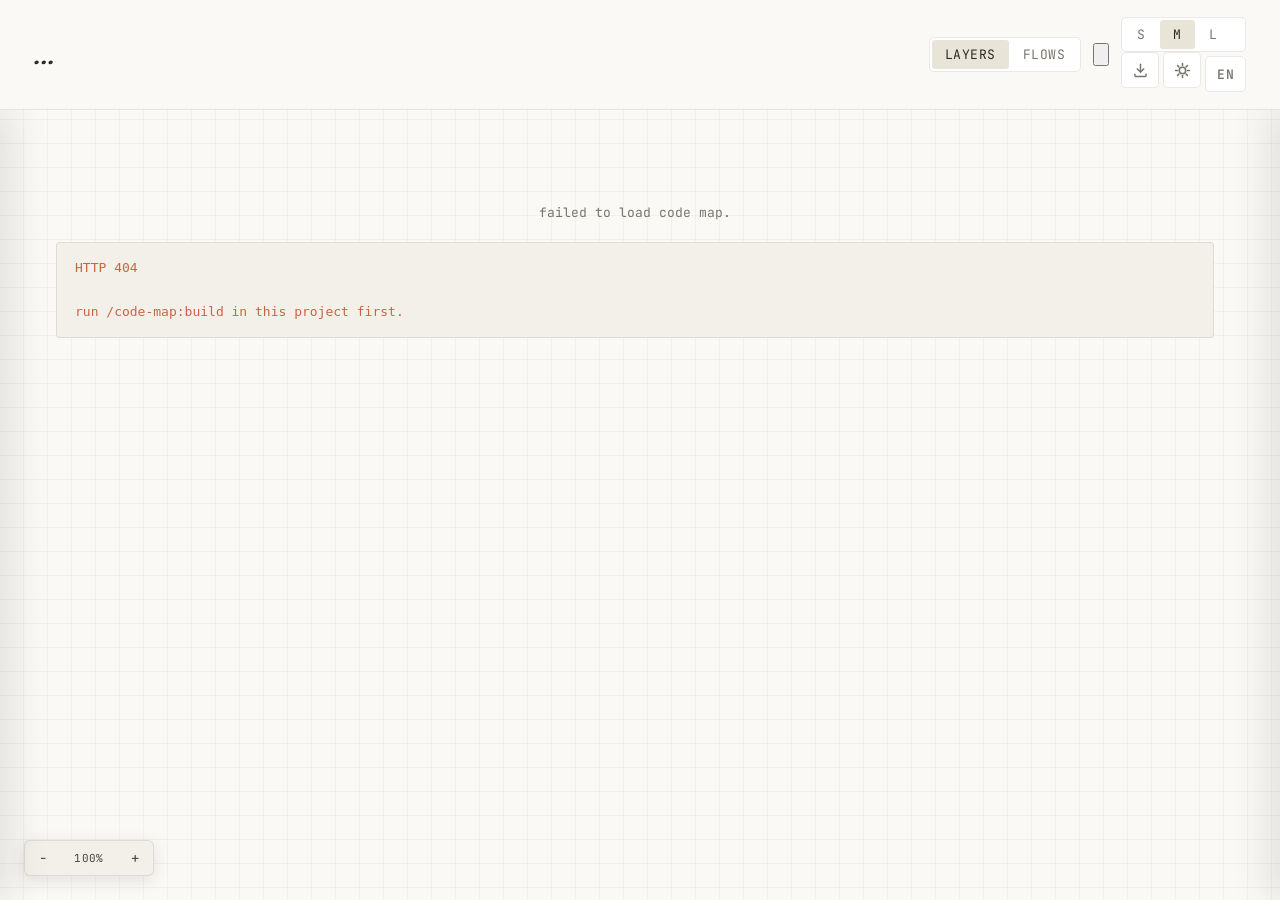
==== commit fc6cd9a3: "feat(viewer): wrap secondary controls + add panel close button" ====
--- a/viewer/index.html
+++ b/viewer/index.html
@@ -23,28 +23,35 @@
       <button data-group="layer" class="active" data-i18n="group_layers">layers</button>
       <button data-group="flow" data-i18n="group_flows">flows</button>
     </div>
-    <div class="toggle" id="font-size-toggle" role="group" aria-label="font size">
-      <button data-size="small" data-i18n-title="font_small">S</button>
-      <button data-size="medium" class="active" data-i18n-title="font_medium">M</button>
-      <button data-size="large" data-i18n-title="font_large">L</button>
-    </div>
-    <button class="export-toggle" id="export-toggle" type="button" aria-label="export image" data-i18n-title="export_image">
-      <svg viewBox="0 0 16 16" fill="none" stroke="currentColor" stroke-width="1.4" stroke-linecap="round" stroke-linejoin="round" aria-hidden="true">
-        <path d="M8 2v7.5"/>
-        <path d="M5 6.5 8 9.5 11 6.5"/>
-        <path d="M2.75 11.5v1.25c0 .55.45 1 1 1h8.5c.55 0 1-.45 1-1V11.5"/>
+    <button class="menu-toggle" id="menu-toggle" type="button" aria-label="more controls" aria-expanded="false" data-i18n-title="menu">
+      <svg viewBox="0 0 16 16" fill="currentColor" aria-hidden="true">
+        <circle cx="3" cy="8" r="1.4"/><circle cx="8" cy="8" r="1.4"/><circle cx="13" cy="8" r="1.4"/>
       </svg>
     </button>
-    <button class="theme-toggle" id="theme-toggle" type="button" aria-label="toggle theme" data-i18n-title="toggle_theme">
-      <svg class="icon-moon" viewBox="0 0 16 16" fill="currentColor" aria-hidden="true">
-        <path d="M6 1.5a6.5 6.5 0 1 0 8.5 8.5A5.5 5.5 0 0 1 6 1.5z"/>
-      </svg>
-      <svg class="icon-sun" viewBox="0 0 16 16" fill="none" stroke="currentColor" stroke-width="1.5" stroke-linecap="round" aria-hidden="true">
-        <circle cx="8" cy="8" r="3"/>
-        <path d="M8 1.5v1.8 M8 12.7v1.8 M1.5 8h1.8 M12.7 8h1.8 M3.4 3.4l1.27 1.27 M11.33 11.33l1.27 1.27 M3.4 12.6l1.27-1.27 M11.33 4.67l1.27-1.27"/>
-      </svg>
-    </button>
-    <button class="lang-toggle" id="lang-toggle" type="button" aria-label="switch language">EN</button>
+    <div class="controls-overflow" id="controls-overflow">
+      <div class="toggle" id="font-size-toggle" role="group" aria-label="font size">
+        <button data-size="small" data-i18n-title="font_small">S</button>
+        <button data-size="medium" class="active" data-i18n-title="font_medium">M</button>
+        <button data-size="large" data-i18n-title="font_large">L</button>
+      </div>
+      <button class="export-toggle" id="export-toggle" type="button" aria-label="export image" data-i18n-title="export_image">
+        <svg viewBox="0 0 16 16" fill="none" stroke="currentColor" stroke-width="1.4" stroke-linecap="round" stroke-linejoin="round" aria-hidden="true">
+          <path d="M8 2v7.5"/>
+          <path d="M5 6.5 8 9.5 11 6.5"/>
+          <path d="M2.75 11.5v1.25c0 .55.45 1 1 1h8.5c.55 0 1-.45 1-1V11.5"/>
+        </svg>
+      </button>
+      <button class="theme-toggle" id="theme-toggle" type="button" aria-label="toggle theme" data-i18n-title="toggle_theme">
+        <svg class="icon-moon" viewBox="0 0 16 16" fill="currentColor" aria-hidden="true">
+          <path d="M6 1.5a6.5 6.5 0 1 0 8.5 8.5A5.5 5.5 0 0 1 6 1.5z"/>
+        </svg>
+        <svg class="icon-sun" viewBox="0 0 16 16" fill="none" stroke="currentColor" stroke-width="1.5" stroke-linecap="round" aria-hidden="true">
+          <circle cx="8" cy="8" r="3"/>
+          <path d="M8 1.5v1.8 M8 12.7v1.8 M1.5 8h1.8 M12.7 8h1.8 M3.4 3.4l1.27 1.27 M11.33 11.33l1.27 1.27 M3.4 12.6l1.27-1.27 M11.33 4.67l1.27-1.27"/>
+        </svg>
+      </button>
+      <button class="lang-toggle" id="lang-toggle" type="button" aria-label="switch language">EN</button>
+    </div>
   </div>
 </header>
 
@@ -69,6 +76,11 @@
     <svg id="map" xmlns="http://www.w3.org/2000/svg"></svg>
   </div>
   <aside class="detail" id="detail">
+    <button class="panel-close" id="detail-close" type="button" aria-label="close" data-i18n-title="close_panel">
+      <svg viewBox="0 0 16 16" fill="none" stroke="currentColor" stroke-width="1.6" stroke-linecap="round" aria-hidden="true">
+        <path d="M4 4l8 8M12 4l-8 8"/>
+      </svg>
+    </button>
     <div class="detail-body" id="detail-body">
       <div class="empty">
         <div data-i18n="nothing_selected">nothing selected.</div>
--- a/viewer/style.css
+++ b/viewer/style.css
@@ -222,6 +222,10 @@
      SVG height crosses the scrollbar threshold each frame and the page visibly shakes. */
   scrollbar-gutter: stable;
   padding: 32px 28px 80px;
+  /* touch: one-finger pan = native scroll; two-finger pinch handled by
+     interact/touch.js. pan-x pan-y also disables the browser's whole-page
+     pinch-zoom gesture over the canvas. No effect on mouse/wheel. */
+  touch-action: pan-x pan-y;
   cursor: grab;
   /* margin-right ← right detail panel; margin-left ← left flow sidebar. */
   transition: margin 280ms cubic-bezier(0.4, 0, 0.2, 1);
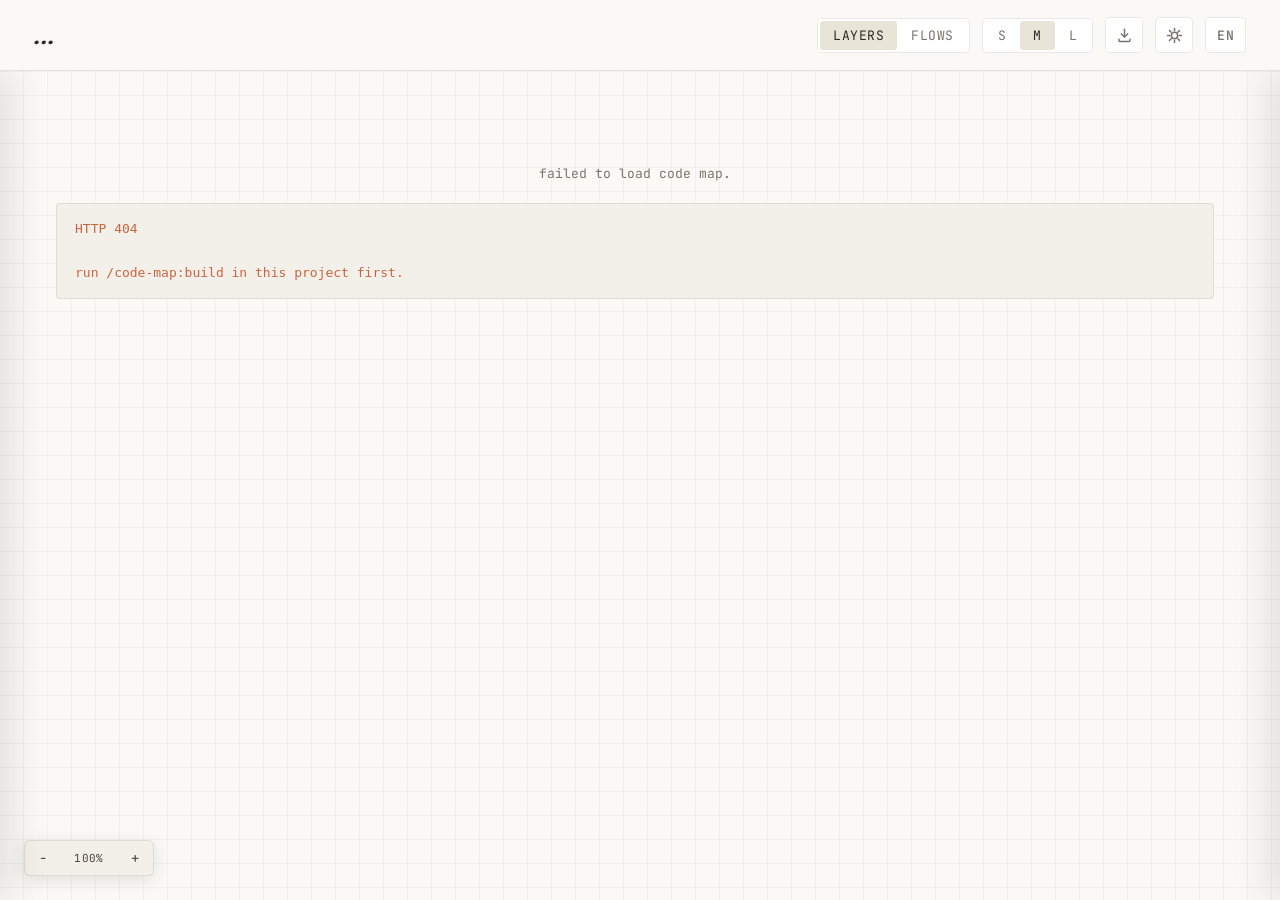
==== commit 1756fc33: "refactor(viewer): address final review — initTouchZoom null guard + aria-controls Co-Authored-By: Cl" ====
--- a/viewer/index.html
+++ b/viewer/index.html
@@ -23,7 +23,7 @@
       <button data-group="layer" class="active" data-i18n="group_layers">layers</button>
       <button data-group="flow" data-i18n="group_flows">flows</button>
     </div>
-    <button class="menu-toggle" id="menu-toggle" type="button" aria-label="more controls" aria-expanded="false" data-i18n-title="menu">
+    <button class="menu-toggle" id="menu-toggle" type="button" aria-label="more controls" aria-controls="controls-overflow" aria-expanded="false" data-i18n-title="menu">
       <svg viewBox="0 0 16 16" fill="currentColor" aria-hidden="true">
         <circle cx="3" cy="8" r="1.4"/><circle cx="8" cy="8" r="1.4"/><circle cx="13" cy="8" r="1.4"/>
       </svg>
--- a/viewer/style.css
+++ b/viewer/style.css
@@ -810,11 +810,6 @@
    square in dark mode. Match the track so it disappears into the canvas. */
 ::-webkit-scrollbar-corner { background: var(--bg-0); }
 
-/* responsive: side panels take the full viewport width on narrow screens */
-@media (max-width: 900px) {
-  .detail { width: 100%; }
-  .flow-sidebar { width: 100%; }
-}
 
 /* dispatch (interface → implementor) flow edges: dashed, slightly muted */
 .edge.flow.dispatch { stroke-dasharray: 5 4; stroke-opacity: 0.85; }
@@ -860,3 +855,88 @@
 .seq-arrowhead { fill: var(--accent); }
 .seq-arrowhead.return { fill: var(--cyan); }
 .flow-item-kind { margin-right: 6px; color: var(--text-3); font-size: 10px; }
+
+/* ======================================================================
+   mobile adaptation (v1.16) — desktop (mouse/wheel) paths are untouched.
+   New elements default to display:none here; the media queries reveal them.
+   Touch pinch-zoom lives in interact/touch.js + .canvas-wrap touch-action.
+   ====================================================================== */
+
+/* --- new topbar/panel elements: hidden on desktop, inline controls --- */
+.controls-overflow { display: flex; gap: 12px; align-items: center; }
+.menu-toggle {
+  display: none;       /* shown (inline-flex) only at ≤640px */
+  background: var(--bg-1); border: 1px solid var(--line); border-radius: 5px;
+  width: 38px; height: 36px; padding: 0;
+  align-items: center; justify-content: center;
+  color: var(--text-2); cursor: pointer;
+  transition: color 0.15s, background 0.15s, border-color 0.15s;
+}
+.menu-toggle svg { width: 17px; height: 17px; display: block; }
+.menu-toggle:hover { color: var(--text-0); border-color: var(--line-strong); }
+
+.panel-close {
+  display: none;       /* shown only when panels go full-width (≤900px) */
+  position: absolute; top: 12px; right: 12px; z-index: 6;
+  width: 40px; height: 40px; padding: 0;
+  background: var(--bg-2); border: 1px solid var(--line); border-radius: 8px;
+  color: var(--text-1); cursor: pointer;
+  align-items: center; justify-content: center;
+}
+.panel-close svg { width: 18px; height: 18px; display: block; }
+.panel-close:hover { color: var(--text-0); border-color: var(--line-strong); }
+
+/* --- ≤900px (tablet ↓): full-width overlay panels + close affordance --- */
+@media (max-width: 900px) {
+  .detail { width: 100%; }
+  .flow-sidebar { width: 100%; }
+  /* a full-width overlay shouldn't also push the canvas sideways */
+  .layout.has-selection .canvas-wrap { margin-right: 0; }
+  .layout.flow-active.flow-open .canvas-wrap { margin-left: 0; }
+  .layout.flow-active.flow-open .zoom-controls { left: 24px; }
+  .panel-close { display: inline-flex; }
+  .detail-body { padding-top: 56px; }       /* clear the floating ✕ */
+  .flow-collapse { width: 36px; height: 36px; }   /* bigger touch target */
+}
+@supports (height: 100dvh) {
+  @media (max-width: 900px) {
+    body { height: 100dvh; }                /* survive the mobile URL-bar resize */
+  }
+}
+
+/* --- ≤640px (phone): overflow menu + compact chrome --- */
+@media (max-width: 640px) {
+  header.topbar { padding: 12px 16px; gap: 12px; }
+  .brand { flex-direction: column; align-items: flex-start; gap: 2px; }
+  .brand .project {
+    font-size: 20px; max-width: 52vw;
+    overflow: hidden; text-overflow: ellipsis; white-space: nowrap;
+  }
+  .brand .build-info { font-size: 11px; max-width: 60vw; overflow: hidden; text-overflow: ellipsis; }
+
+  .controls { position: relative; gap: 8px; }
+  .menu-toggle { display: inline-flex; }
+  /* secondary controls drop into a dropdown anchored under the topbar */
+  .controls-overflow {
+    display: none;
+    position: absolute; top: 100%; right: 0; margin-top: 8px;
+    flex-direction: column; align-items: stretch; gap: 8px;
+    padding: 12px;
+    background: var(--bg-1); border: 1px solid var(--line-strong);
+    border-radius: 8px; box-shadow: 0 10px 30px var(--shadow-panel);
+    z-index: 60;
+  }
+  .controls-overflow.open { display: flex; }
+  .controls-overflow .toggle { justify-content: center; }
+  .controls-overflow .theme-toggle,
+  .controls-overflow .export-toggle,
+  .controls-overflow .lang-toggle { width: 100%; height: 40px; }
+
+  .canvas-wrap { padding: 16px 14px 64px; }
+  .detail-body { padding: 56px 18px 20px; }
+  .lang-stats { padding: 16px 18px 20px; }
+  .zoom-controls { bottom: 16px; left: 16px; }
+  .layout.flow-active.flow-open .zoom-controls { left: 16px; }
+  .flow-sidebar-head { padding: 16px 12px 12px 18px; }
+  .flow-list { padding: 10px 10px 18px; }
+}
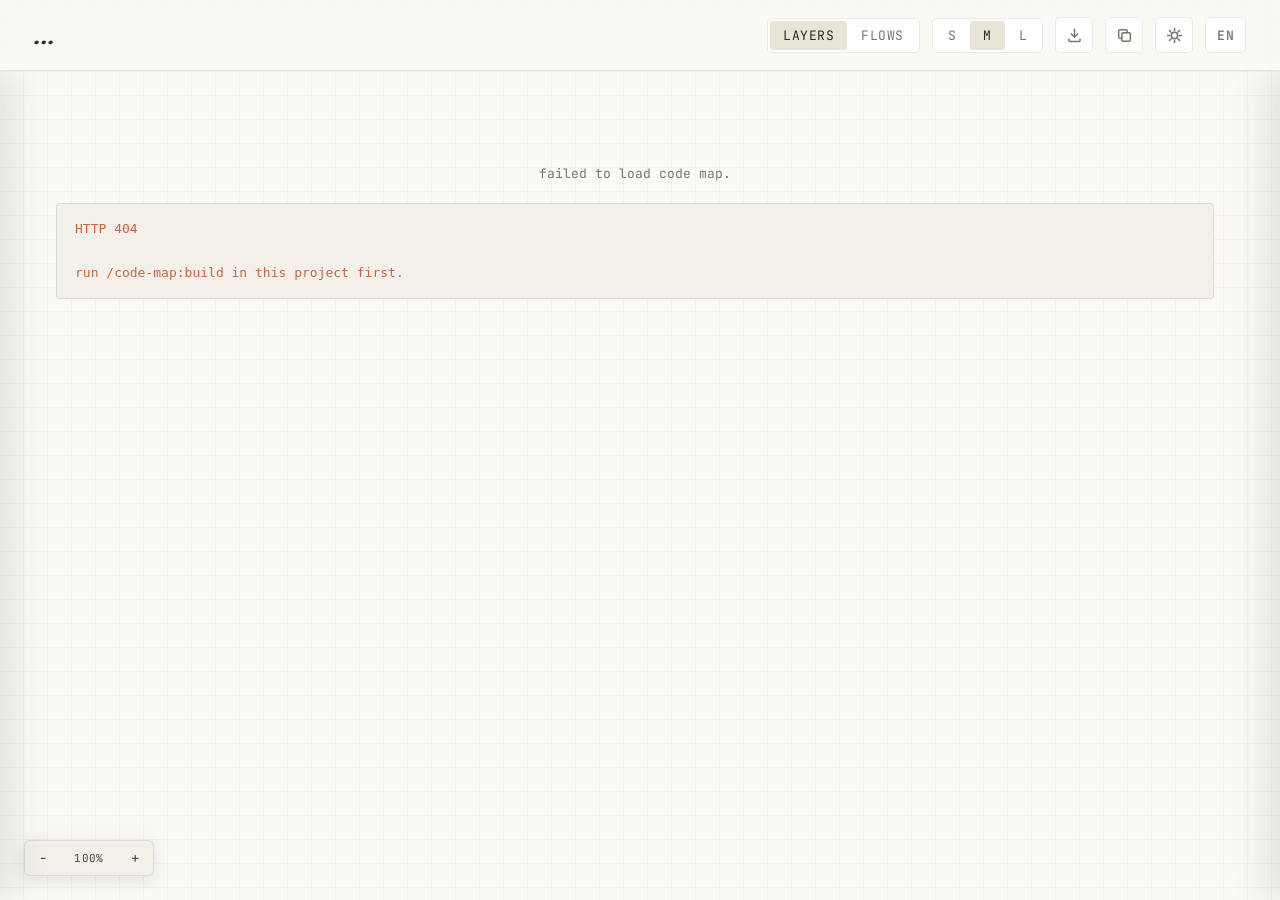
==== commit 0438b011: "fix(viewer): stable scale + 100% reset on mode switch; mode-aware copy button (v1.27.0) Mode switch " ====
--- a/viewer/index.html
+++ b/viewer/index.html
@@ -12,6 +12,21 @@
 <link rel="stylesheet" href="./style.css" />
 </head>
 <body>
+<script>
+// Pre-paint theme: resolve light/dark BEFORE the first paint so the page never
+// flashes the default (dark) palette before the deferred ES module (ui/controls
+// initTheme) runs. Synchronous and render-blocking by position (first child of
+// <body>, after the render-blocking stylesheet), so document.body exists and the
+// .light class is set before any content paints. Mirrors initTheme's resolution
+// order exactly — localStorage 'code-map-theme' > system preference > dark — so
+// the later module apply() is a no-op (no flash). Wrapped in try/catch: a
+// throwing/blocked localStorage degrades to system/dark rather than a blank page.
+try {
+  var t = localStorage.getItem('code-map-theme')
+    || (window.matchMedia && window.matchMedia('(prefers-color-scheme: light)').matches ? 'light' : 'dark');
+  if (t === 'light') document.body.classList.add('light');
+} catch (e) { /* storage blocked — fall through to default dark */ }
+</script>
 
 <header class="topbar">
   <div class="brand">
@@ -39,6 +54,12 @@
           <path d="M8 2v7.5"/>
           <path d="M5 6.5 8 9.5 11 6.5"/>
           <path d="M2.75 11.5v1.25c0 .55.45 1 1 1h8.5c.55 0 1-.45 1-1V11.5"/>
+        </svg>
+      </button>
+      <button class="copy-toggle" id="copy-toggle" type="button" aria-label="copy current view">
+        <svg viewBox="0 0 16 16" fill="none" stroke="currentColor" stroke-width="1.4" stroke-linecap="round" stroke-linejoin="round" aria-hidden="true">
+          <rect x="5.5" y="5.5" width="8" height="8" rx="1.2"/>
+          <path d="M10.5 5.5V3.5c0-.55-.45-1-1-1H3.5c-.55 0-1 .45-1 1V9.5c0 .55.45 1 1 1h2"/>
         </svg>
       </button>
       <button class="theme-toggle" id="theme-toggle" type="button" aria-label="toggle theme" data-i18n-title="toggle_theme">
--- a/viewer/style.css
+++ b/viewer/style.css
@@ -6,6 +6,7 @@
   --line-faint:  rgba(140, 180, 220, 0.045);
   --line:        rgba(140, 180, 220, 0.10);
   --line-strong: rgba(140, 180, 220, 0.22);
+  --lifeline:    rgba(140, 180, 220, 0.45);   /* sequence lifelines — darker than --line-strong */
 
   --text-0:      #e8ecf2;
   --text-1:      #b7bfcc;
@@ -55,6 +56,7 @@
   --line-faint:  rgba(60, 50, 40, 0.045);
   --line:        rgba(60, 50, 40, 0.11);
   --line-strong: rgba(60, 50, 40, 0.24);
+  --lifeline:    rgba(60, 50, 40, 0.50);   /* sequence lifelines — darker than --line-strong */
 
   --text-0:      #2d2a26;
   --text-1:      #4a463f;
@@ -176,7 +178,7 @@
 .toggle button.active { background: var(--bg-3); color: var(--text-0); }
 .toggle button:hover:not(.active) { color: var(--text-1); }
 
-.theme-toggle, .lang-toggle, .export-toggle {
+.theme-toggle, .lang-toggle, .export-toggle, .copy-toggle {
   background: var(--bg-1);
   border: 1px solid var(--line);
   border-radius: 5px;
@@ -187,9 +189,10 @@
   cursor: pointer;
   transition: color 0.15s, background 0.15s, border-color 0.15s;
 }
-.theme-toggle:hover, .lang-toggle:hover, .export-toggle:hover { color: var(--text-0); border-color: var(--line-strong); }
-.theme-toggle svg, .lang-toggle svg, .export-toggle svg { width: 17px; height: 17px; display: block; }
-.export-toggle[aria-busy="true"] { opacity: 0.5; pointer-events: none; }
+.theme-toggle:hover, .lang-toggle:hover, .export-toggle:hover, .copy-toggle:hover { color: var(--text-0); border-color: var(--line-strong); }
+.theme-toggle svg, .lang-toggle svg, .export-toggle svg, .copy-toggle svg { width: 17px; height: 17px; display: block; }
+.export-toggle[aria-busy="true"], .copy-toggle[aria-busy="true"] { opacity: 0.5; pointer-events: none; }
+.copy-toggle.copied { color: var(--accent); border-color: var(--accent); }
 .theme-toggle .icon-sun  { display: none; }
 .theme-toggle .icon-moon { display: block; }
 body.light .theme-toggle .icon-sun  { display: block; }
@@ -329,12 +332,18 @@
 }
 /* When the title holds a full function signature, use mono + a calmer size so
    long signatures stay readable instead of dominating the panel. */
-.class-title.is-signature {
-  font-family: var(--font-mono);
-  font-weight: 500;
-  font-size: calc(15px * var(--fs-scale));
-  letter-spacing: 0;
-  line-height: 1.4;
+.signature {
+  font-family: var(--font-mono);
+  font-size: calc(13px * var(--fs-scale));
+  line-height: 1.45;
+  color: var(--text-1);
+  background: var(--bg-2);
+  border: 1px solid var(--line);
+  border-radius: 6px;
+  padding: 8px 10px;
+  margin: 8px 0 0;
+  white-space: pre-wrap;
+  overflow-wrap: anywhere;
 }
 
 .class-kind {
@@ -494,6 +503,10 @@
   fill: var(--text-1);
   letter-spacing: -0.01em;
 }
+/* Nested child band inside a group umbrella — one level deeper than a
+   top-level band, so its title reads smaller (the group title is the peer
+   of top-level bands). Keep in sync with the sub-band labelY in registry.js. */
+.layer-band.sub-band .label { font-size: calc(16px * var(--fs-scale)); }
 .layer-band .summary {
   font-family: var(--font-mono);
   font-size: calc(10.5px * var(--fs-scale));
@@ -504,6 +517,23 @@
   font-size: calc(10.5px * var(--fs-scale));
   fill: var(--text-2);
   text-anchor: end;
+}
+/* ---------- group umbrella (2D layering) ---------- */
+.layer-group rect.bg { fill: rgba(184, 137, 58, 0.05); stroke: #b8893a; stroke-width: 1; stroke-dasharray: 2 3; }
+.layer-group .glabel {
+  font-family: var(--font-display);
+  font-style: italic;
+  font-weight: 600;
+  /* A group is a top-level architectural division (peer of a full-width
+     band), so its title matches the band label size; the gold dashed frame
+     + warm color carry the "this contains sub-modules" signal. */
+  font-size: calc(22px * var(--fs-scale));
+  fill: #b8893a;
+}
+.layer-group .gsummary {
+  font-family: var(--font-mono);
+  font-size: calc(10px * var(--fs-scale));
+  fill: var(--text-3);
 }
 
 .node.flow-hub rect { stroke-dasharray: 4 3; opacity: 0.55; }
@@ -677,14 +707,6 @@
 .edge.active.out { stroke: var(--accent); }
 .edge.dimmed { opacity: 0.04; }
 
-/* flow-mode edges: a calm resting orange that selection brings into focus.
-   When a node is selected, the edges on its flow slice go `.active` (lit) and
-   every other edge goes `.dimmed` — so a disabled (dimmed) node's connectors
-   read as disabled too, instead of the whole flow staying fully highlighted. */
-.edge.flow { stroke: var(--accent); opacity: 0.5; stroke-width: 1.4; }
-.edge.flow.active { opacity: 1; stroke-width: 1.7; }
-.edge.flow.dimmed { opacity: 0.05; }
-
 /* tooltip */
 .tooltip {
   position: fixed;
@@ -811,49 +833,24 @@
 ::-webkit-scrollbar-corner { background: var(--bg-0); }
 
 
-/* dispatch (interface → implementor) flow edges: dashed, slightly muted */
-.edge.flow.dispatch { stroke-dasharray: 5 4; stroke-opacity: 0.85; }
-.dispatch-more { font: 500 11px var(--font-mono); fill: var(--text-2); }
-
-/* ---- flow diagrams: pipeline stages + sequence lifelines (v1.13) ---- */
-.stage-band rect.bg { fill: var(--bg-1); stroke: var(--line); }
-.stage-band.stage-c0 rect.bg { fill: var(--stage-0-bg); stroke: var(--stage-0-line); }
-.stage-band.stage-c1 rect.bg { fill: var(--stage-1-bg); stroke: var(--stage-1-line); }
-.stage-band.stage-c2 rect.bg { fill: var(--stage-2-bg); stroke: var(--stage-2-line); }
-.stage-band.stage-c3 rect.bg { fill: var(--stage-3-bg); stroke: var(--stage-3-line); }
-.stage-title { font: 600 calc(12px * var(--fs-scale)) var(--font-mono); fill: var(--text-1); }
-.stage-band.stage-c0 .stage-title { fill: var(--stage-0-text); }
-.stage-band.stage-c1 .stage-title { fill: var(--stage-1-text); }
-.stage-band.stage-c2 .stage-title { fill: var(--stage-2-text); }
-.stage-band.stage-c3 .stage-title { fill: var(--stage-3-text); }
-/* decl nodes inside a tinted stage: clean uniform cards (panel tone) */
-.node.in-stage rect { fill: var(--bg-1); }
-.edge-label {
-  font: 500 calc(10.5px * var(--fs-scale)) var(--font-mono); fill: var(--text-1); text-anchor: middle;
-  paint-order: stroke; stroke: var(--bg-0); stroke-width: 3px; stroke-linejoin: round;
-}
-.edge-label.start { text-anchor: start; }   /* self-loop labels hang right of the loop */
-/* diagram edges are few and hand-authored — render them confident, not
-   hairball-faint. call/data solid accent; return = cyan dashed (the classic
-   sync-call vs return distinction); control stays muted. */
-.edge.flow.k-data, .edge.flow.k-call, .edge.flow.k-self { opacity: 0.85; stroke-width: 1.5; }
-.edge.flow.k-control { opacity: 0.45; }
-.edge.flow.k-return { stroke: var(--cyan); stroke-dasharray: 6 5; opacity: 0.95; stroke-width: 1.5; }
-/* re-assert selection states AFTER the k-* rules: equal specificity means
-   source order decides, and dimming/lighting must beat the per-kind opacity */
-.edge.flow.active { opacity: 1; stroke-width: 1.7; }
-.edge.flow.dimmed { opacity: 0.05; }
-.node.synthetic rect { fill: var(--bg-2); stroke: var(--line-strong); }
-.node.synthetic .fold { fill: none; stroke: var(--line-strong); }
-.node.synthetic.artifact rect { fill: var(--artifact-bg); stroke: var(--artifact-line); }
-.node.synthetic.artifact .fold { stroke: var(--artifact-line); }
-.node.synthetic.artifact .nlabel { fill: var(--artifact-text); }
-/* sequence participants are column headers — card-like, bolder label */
-.node.synthetic.participant rect { fill: var(--bg-1); stroke: var(--line-strong); stroke-width: 1.2; }
-.node.synthetic.participant .nlabel { font-weight: 600; fill: var(--text-0); }
-.lifeline { stroke: var(--line-strong); stroke-dasharray: 4 4; }
-.seq-arrowhead { fill: var(--accent); }
-.seq-arrowhead.return { fill: var(--cyan); }
+/* ---- flow diagrams: rendered by Mermaid (loaded from CDN) ---- */
+/* Mermaid emits a self-contained <svg> with its own <style>; we only need to
+   let it size naturally inside our canvas. The in-house pipeline/sequence CSS
+   (stage bands, lifelines, edge-labels, synthetic nodes) was removed when
+   Mermaid took over. */
+.mermaid-flow { overflow: visible; }
+/* CDN-unreachable fallback: the compiled Mermaid source, copyable. */
+.flow-fallback {
+  font-size: 13px; color: var(--text-1);
+  padding: 4px 8px; max-width: 100%;
+}
+.flow-fallback p { margin: 0 0 10px; color: var(--text-2); }
+.flow-fallback pre {
+  font: 400 12px var(--font-mono); color: var(--text-0);
+  background: var(--bg-1); border: 1px solid var(--line); border-radius: 6px;
+  padding: 12px; overflow: auto; white-space: pre; user-select: all;
+}
+.flow-fallback a { color: var(--accent); display: inline-block; margin-top: 8px; }
 .flow-item-kind { margin-right: 6px; color: var(--text-3); font-size: 10px; }
 
 /* ======================================================================
@@ -930,6 +927,7 @@
   .controls-overflow .toggle { justify-content: center; }
   .controls-overflow .theme-toggle,
   .controls-overflow .export-toggle,
+  .controls-overflow .copy-toggle,
   .controls-overflow .lang-toggle { width: 100%; height: 40px; }
 
   .canvas-wrap { padding: 16px 14px 64px; }
